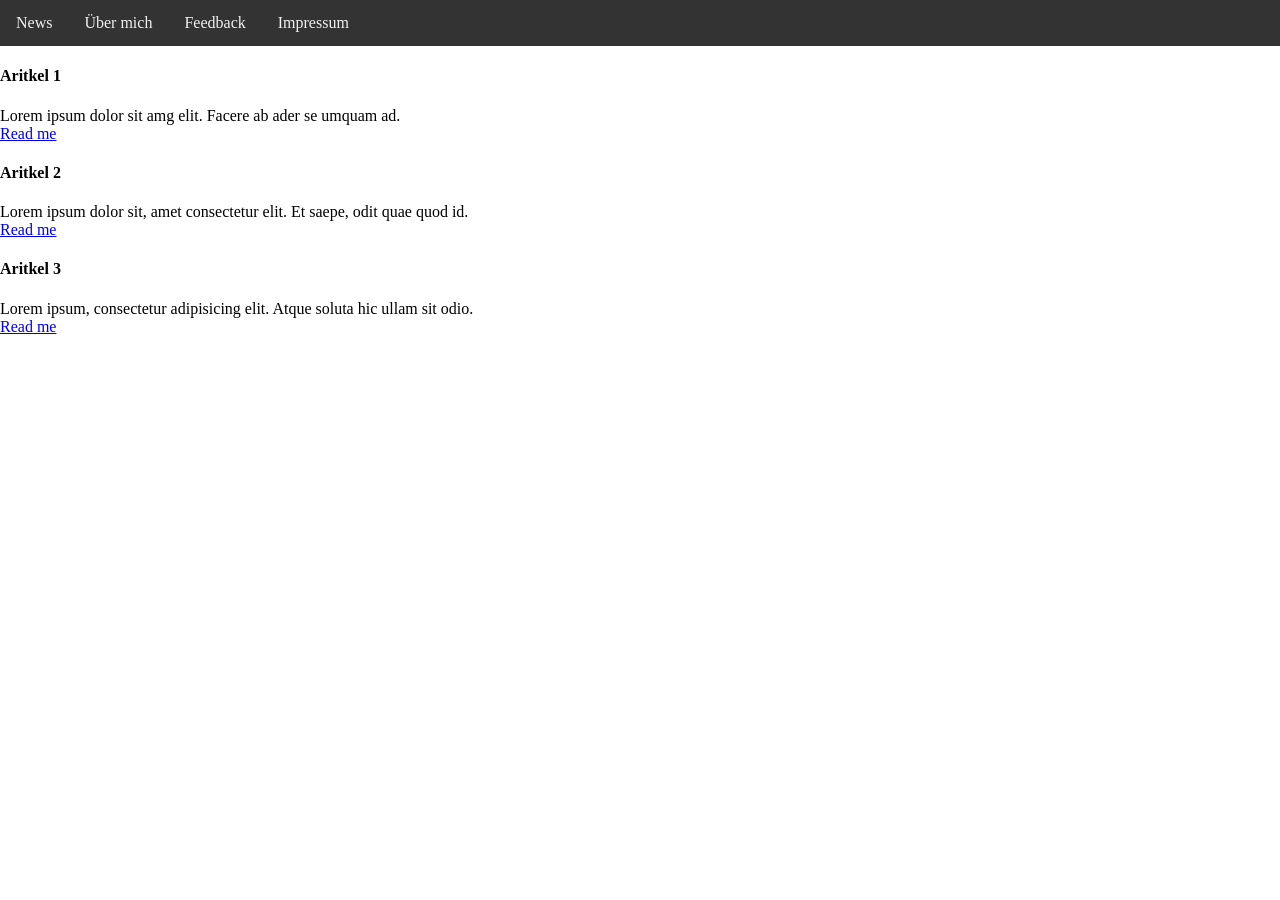
==== src/index.html @ adef6975 "Rest" ====
<!DOCTYPE html>
<html lang="de-ch">

<head>
    <meta charset="UTF-8">
    <title>Nia's News-Blog</title>
    <link rel="stylesheet" href="css/main.css">
</head>

<body>
    <!-- Oberer Balken als "nav"-Tag-->
    <nav>
        <ul class="topnav">
            <li><a href="index.html">News</a></li>
            <li><a href="aboutme.html">Über mich</a></li>
            <li><a href="feedback.html">Feedback</a></li>
            <li><a href="impressum.html">Impressum</a></li>
        </ul>
    </nav>

    <section><!-- Auswahlbereich -->
        <h4>Aritkel 1</h4>
        <p>Lorem ipsum dolor sit amg elit. Facere ab ader se umquam ad. <br>
            <a href="../src/Artikel/artikel1.html">Read me</a>
        </p>
    </section>

    <section> <!-- Auswahlbereich -->
        <h4>Aritkel 2</h4>
        <p>Lorem ipsum dolor sit, amet consectetur elit. Et saepe, odit quae quod id. <br>
            <a href="../src/Artikel/artikel2.html">Read me</a>
        </p>
    </section>

    <section> <!-- Auswahlbereich -->
        <h4>Aritkel 3</h4>
        <p>Lorem ipsum, consectetur adipisicing elit. Atque soluta hic ullam sit odio.<br>
            <a href="../src/Artikel/artikel3.html"> Read me</a>
        </p>
    </section>

    <!--
    <aside>Seitenbereich</aside>
    <footer>Fussbereich</footer>
    -->

</body>

</html>
---- src/css/main.css ----
* {
    box-sizing: border-box;
}

body {
    margin: 0;
    padding: 0;
}

header {
    background-color: #f1f1f1;
    padding: 10px;
    text-align: center;
}

/* Style the topnav */
ul.topnav {
    display: flex;
    list-style-type: none;
    margin: 0;
    padding: 0;
    background-color: #333333;
}

/* Style links in topnav */
ul.topnav li a {
    display: block;
    color: #f1f1f1;
    padding: 14px 16px;
    text-decoration: none;
}

/* Change color on hover */
ul.topnav li a:hover {
    background-color: #dddddd;
    color: black;
}
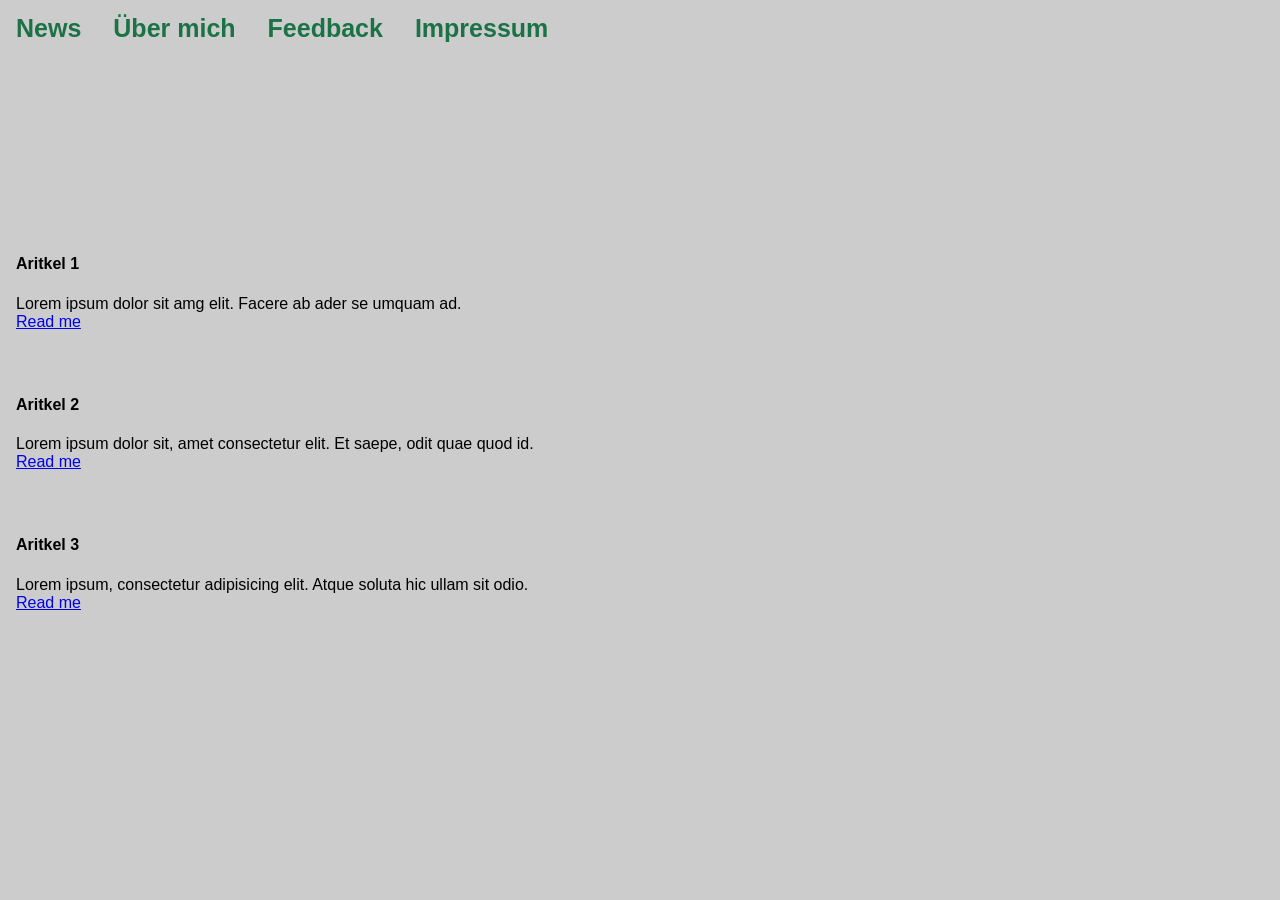
==== commit 1e72df09: "Weiterbearbeitung" ====
--- a/src/index.html
+++ b/src/index.html
@@ -3,12 +3,13 @@
 
 <head>
     <meta charset="UTF-8">
-    <title>Nia's News-Blog</title>
+    <title>It's me - Nia</title>
     <link rel="stylesheet" href="css/main.css">
 </head>
 
 <body>
     <!-- Oberer Balken als "nav"-Tag-->
+
     <nav>
         <ul class="topnav">
             <li><a href="index.html">News</a></li>
--- a/src/css/main.css
+++ b/src/css/main.css
@@ -5,6 +5,13 @@
 body {
     margin: 0;
     padding: 0;
+    font-family: 'Segoe UI', Tahoma, Geneva, Verdana, sans-serif;
+    background-image: url("/img/banner_background.png");
+    background-color: #cccccc;
+    background-position: center;
+    background-repeat: no-repeat;
+    background-size: cover;
+    position: relative;
 }
 
 header {
@@ -13,25 +20,40 @@
     text-align: center;
 }
 
-/* Style the topnav */
+/* Style the topnav inkl. img*/
 ul.topnav {
     display: flex;
     list-style-type: none;
     margin: 0;
     padding: 0;
     background-color: #333333;
+    background-image: url("/img/banner.png");
+    background-color: #cccccc;
+    height: 220px;
+    background-position: center;
+    background-repeat: no-repeat;
+    background-size: cover;
+    position: relative;
 }
 
 /* Style links in topnav */
 ul.topnav li a {
     display: block;
-    color: #f1f1f1;
+    color: rgb(27, 114, 70);
     padding: 14px 16px;
     text-decoration: none;
+    top: 50%;
+    font-weight: bold;
+    font-size: 25px;
+
 }
 
 /* Change color on hover */
 ul.topnav li a:hover {
-    background-color: #dddddd;
+    background-color: rgba(205, 196, 234, 0.3);
     color: black;
+}
+
+section {
+    padding: 14px 16px;
 }
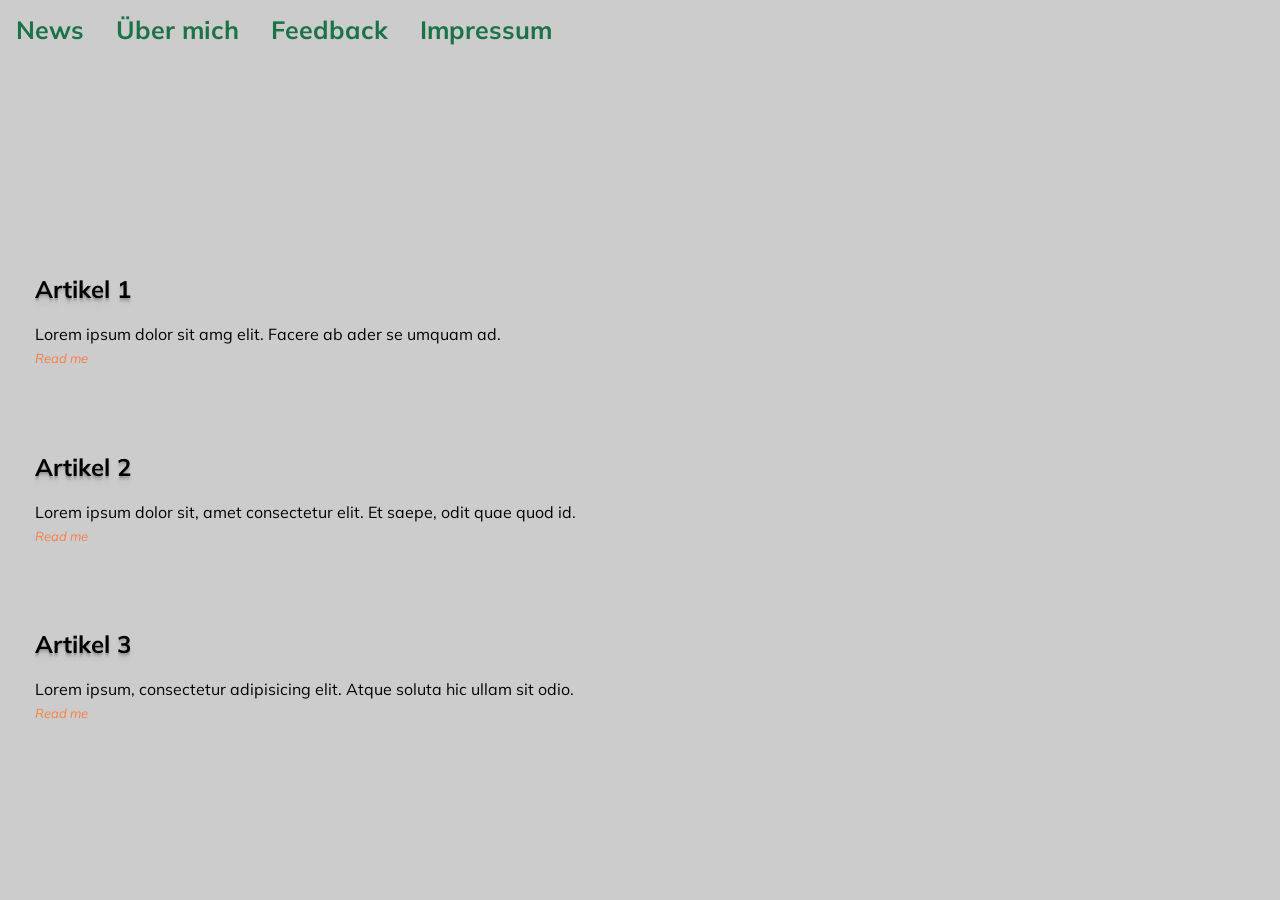
==== commit dc309957: "Weiterarbeit Testat." ====
--- a/src/index.html
+++ b/src/index.html
@@ -1,15 +1,15 @@
 <!DOCTYPE html>
-<html lang="de-ch">
+<html lang="de-CH">
 
 <head>
     <meta charset="UTF-8">
     <title>It's me - Nia</title>
+    <link rel="stylesheet" href="//fonts.googleapis.com/css2?family=Mulish:wght@300;400;600;700&display=swap">
     <link rel="stylesheet" href="css/main.css">
 </head>
 
 <body>
     <!-- Oberer Balken als "nav"-Tag-->
-
     <nav>
         <ul class="topnav">
             <li><a href="index.html">News</a></li>
@@ -20,23 +20,23 @@
     </nav>
 
     <section><!-- Auswahlbereich -->
-        <h4>Aritkel 1</h4>
+        <h2>Artikel 1</h2>
         <p>Lorem ipsum dolor sit amg elit. Facere ab ader se umquam ad. <br>
-            <a href="../src/Artikel/artikel1.html">Read me</a>
+            <a href="Artikel/artikel1.html">Read me</a>
         </p>
     </section>
 
     <section> <!-- Auswahlbereich -->
-        <h4>Aritkel 2</h4>
+        <h2>Artikel 2</h2>
         <p>Lorem ipsum dolor sit, amet consectetur elit. Et saepe, odit quae quod id. <br>
-            <a href="../src/Artikel/artikel2.html">Read me</a>
+            <a href="Artikel/artikel2.html">Read me</a>
         </p>
     </section>
 
     <section> <!-- Auswahlbereich -->
-        <h4>Aritkel 3</h4>
+        <h2>Artikel 3</h2>
         <p>Lorem ipsum, consectetur adipisicing elit. Atque soluta hic ullam sit odio.<br>
-            <a href="../src/Artikel/artikel3.html"> Read me</a>
+            <a href="Artikel/artikel3.html"> Read me</a>
         </p>
     </section>
 
@@ -44,7 +44,6 @@
     <aside>Seitenbereich</aside>
     <footer>Fussbereich</footer>
     -->
-
 </body>
 
 </html>
--- a/src/css/main.css
+++ b/src/css/main.css
@@ -5,13 +5,16 @@
 body {
     margin: 0;
     padding: 0;
-    font-family: 'Segoe UI', Tahoma, Geneva, Verdana, sans-serif;
+    padding-top: 220px;
+    /* Platz für die fixierte Navigation */
+    font-family: 'Mulish', sans-serif;
     background-image: url("/img/banner_background.png");
     background-color: #cccccc;
-    background-position: center;
-    background-repeat: no-repeat;
-    background-size: cover;
-    position: relative;
+    background-position: center top;
+    background-repeat: repeat-y;
+    /* Vertikal wiederholen */
+    background-size: 100% auto;
+    /* Breite 100%, Höhe automatisch */
 }
 
 header {
@@ -20,20 +23,26 @@
     text-align: center;
 }
 
-/* Style the topnav inkl. img*/
 ul.topnav {
     display: flex;
     list-style-type: none;
     margin: 0;
     padding: 0;
-    background-color: #333333;
+    /*background-color: #333333;*/
     background-image: url("/img/banner.png");
     background-color: #cccccc;
     height: 220px;
     background-position: center;
     background-repeat: no-repeat;
     background-size: cover;
-    position: relative;
+    position: fixed;
+    /* Damit Navigation fixiert ist! */
+    top: 0;
+    left: 0;
+    right: 0;
+    z-index: 100;
+    min-width: 800px;
+
 }
 
 /* Style links in topnav */
@@ -48,12 +57,152 @@
 
 }
 
-/* Change color on hover */
 ul.topnav li a:hover {
     background-color: rgba(205, 196, 234, 0.3);
     color: black;
 }
 
 section {
-    padding: 14px 16px;
+    padding: 0.9em 1em;
+    width: 97%;
+    margin: 20px auto;
+}
+
+h3 {
+    font-style: italic;
+}
+
+h1,
+h2,
+h3 {
+    text-shadow:
+        0 2px 1px rgba(0, 0, 0, 0.15),
+        0 4px 2px rgba(0, 0, 0, 0.10),
+        0 8px 6px rgba(0, 0, 0, 0.05);
+}
+
+section a,
+section a:link,
+section a:visited,
+section a:hover,
+section a:active {
+    font-style: italic;
+    font-size: small;
+    color: rgb(255, 125, 70);
+    /* oder deine Farbe */
+    text-decoration: none;
+    display: inline-block;
+    /* wichtig für margin-top */
+    margin-top: 6px;
+    /* Abstand nach oben */
+}
+
+.polaroid-wrapper {
+    display: flex;
+    /* Flexbox-Layout*/
+    gap: 20px;
+    justify-content: center;
+    /* Zentriert Bilder in der Mitte des Containers */
+    flex-wrap: wrap;
+    /* Damit Bilder untereinander, wenn Browser-Fenster verkleinert wird (resposive)*/
+}
+
+.polaroid {
+    width: 330px;
+    height: 520px;
+    /* Grösser der Bilder bzw. Polaroid, damit alle gleich gross sind */
+    background-color: white;
+    /* Hintergrund des Polaroid */
+    box-shadow: 0 6px 8px rgba(0, 0, 0, 0.2),
+        0 10px 20px rgba(0, 0, 0, 0.19);
+    display: flex;
+    flex-direction: column;
+    /* Damit Text unterhalb des Bildes erscheint*/
+    overflow: hidden;
+}
+
+.polaroid img {
+    width: 100%;
+    height: 87%;
+    object-fit: cover;
+    object-position: center;
+    display: block;
+}
+
+.polaroid .container {
+    height: 13%;
+    display: flex;
+    align-items: center;
+    justify-content: center;
+    padding: 10px;
+    text-align: center;
+    font-family: 'Courier New', Courier, monospace;
+    font-size: small;
+}
+
+.cv-wrapper {
+    display: flex;
+    gap: 30px;
+    justify-content: space-between;
+    align-items: flex-start;
+    flex-wrap: wrap;
+    font-size: smaller;
+}
+
+.cv-wrapper .list {
+    flex: 1 1 48%;
+    min-width: 280px;
+}
+
+.cv-wrapper .list h4 {
+    font-size: 20px;
+    font-weight: bold;
+    margin: 20px 0 10px 0;
+    text-align: left;
+}
+
+table {
+    border-collapse: collapse;
+    width: 100%;
+}
+
+table,
+td {
+    border: none;
+    padding: 4px;
+    text-align: left;
+    min-width: 50px;
+}
+
+th {
+    border: none;
+    padding: 4px;
+    padding-top: 10px;
+    text-align: left;
+    min-width: 50px;
+}
+
+.cv-wrapper table th:first-child,
+.cv-wrapper table td:first-child {
+    width: 35%;
+}
+
+.cv-wrapper table th:nth-child(2),
+.cv-wrapper table td:nth-child(2) {
+    width: 35%;
+}
+
+.cv-wrapper table th,
+.cv-wrapper table td {
+    white-space: nowrap;
+}
+
+.cv-wrapper table th:nth-child(4),
+.cv-wrapper table td:nth-child(4) {
+    text-align: center;
+}
+
+form,
+h5 {
+    margin-bottom: 10px;
 }
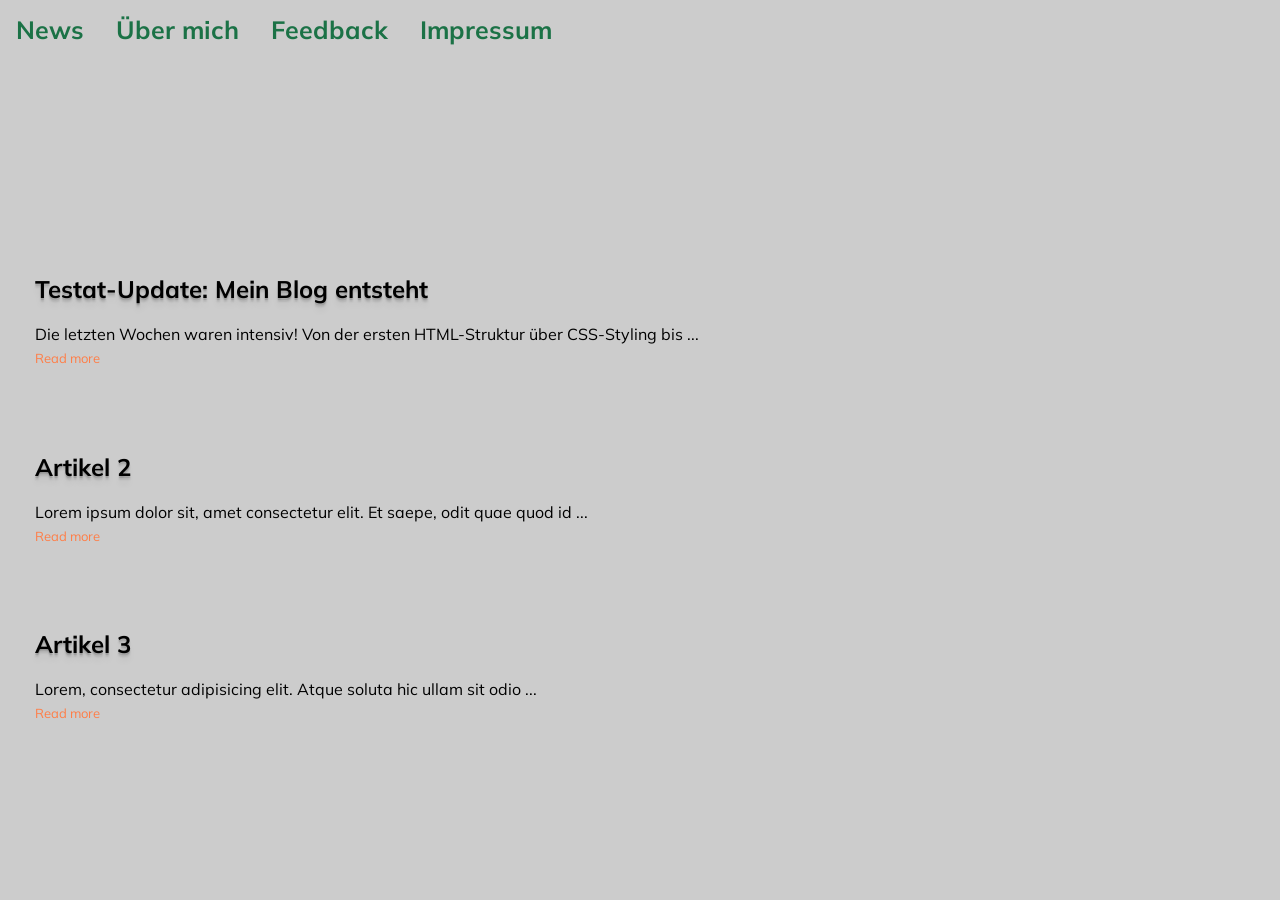
==== commit 25326856: "Bis und mit Aufgabe Kapitel 1.5" ====
--- a/src/index.html
+++ b/src/index.html
@@ -19,24 +19,24 @@
         </ul>
     </nav>
 
-    <section><!-- Auswahlbereich -->
-        <h2>Artikel 1</h2>
-        <p>Lorem ipsum dolor sit amg elit. Facere ab ader se umquam ad. <br>
-            <a href="Artikel/artikel1.html">Read me</a>
+    <section class="news-vorschau"><!-- Auswahlbereich -->
+        <h2>Testat-Update: Mein Blog entsteht</h2> <!--Artikel 1-->
+        <p>Die letzten Wochen waren intensiv! Von der ersten HTML-Struktur über CSS-Styling bis ... <br>
+            <a href="Artikel/artikel1.html">Read more</a>
         </p>
     </section>
 
-    <section> <!-- Auswahlbereich -->
+    <section class="news-vorschau"> <!-- Auswahlbereich -->
         <h2>Artikel 2</h2>
-        <p>Lorem ipsum dolor sit, amet consectetur elit. Et saepe, odit quae quod id. <br>
-            <a href="Artikel/artikel2.html">Read me</a>
+        <p>Lorem ipsum dolor sit, amet consectetur elit. Et saepe, odit quae quod id ... <br>
+            <a href="Artikel/artikel2.html">Read more</a>
         </p>
     </section>
 
-    <section> <!-- Auswahlbereich -->
+    <section class="news-vorschau"> <!-- Auswahlbereich -->
         <h2>Artikel 3</h2>
-        <p>Lorem ipsum, consectetur adipisicing elit. Atque soluta hic ullam sit odio.<br>
-            <a href="Artikel/artikel3.html"> Read me</a>
+        <p>Lorem, consectetur adipisicing elit. Atque soluta hic ullam sit odio ...<br>
+            <a href="Artikel/artikel3.html"> Read more</a>
         </p>
     </section>
 
--- a/src/css/main.css
+++ b/src/css/main.css
@@ -8,6 +8,7 @@
     padding-top: 220px;
     /* Platz für die fixierte Navigation */
     font-family: 'Mulish', sans-serif;
+    /* Webfont gem. Kapitel 1.5*/
     background-image: url("/img/banner_background.png");
     background-color: #cccccc;
     background-position: center top;
@@ -23,6 +24,7 @@
     text-align: center;
 }
 
+/*Navigation bzw. Menu*/
 ul.topnav {
     display: flex;
     list-style-type: none;
@@ -81,15 +83,23 @@
         0 8px 6px rgba(0, 0, 0, 0.05);
 }
 
+/* News-Seite*/
+.news-vorschau:hover p {
+    font-style: italic;
+}
+
+.news-vorschau:hover h2 {
+    color: rgb(27, 117, 70);
+}
+
 section a,
 section a:link,
 section a:visited,
 section a:hover,
 section a:active {
-    font-style: italic;
+    /*font-style: italic;*/
     font-size: small;
     color: rgb(255, 125, 70);
-    /* oder deine Farbe */
     text-decoration: none;
     display: inline-block;
     /* wichtig für margin-top */
@@ -97,6 +107,23 @@
     /* Abstand nach oben */
 }
 
+.homework img {
+    max-width: 600px;
+    width: 100%;
+    height: auto;
+    object-fit: cover;
+    object-position: center;
+    display: block;
+    margin: 20px auto;
+    border-radius: 7px;
+    box-shadow: 0 4px 8px rgba(0, 0, 0, 0.1);
+}
+
+.homework img:hover {
+    border: 2px solid rgb(27, 117, 70);
+}
+
+/* Bilder à la Polaroid*/
 .polaroid-wrapper {
     display: flex;
     /* Flexbox-Layout*/
@@ -121,6 +148,10 @@
     overflow: hidden;
 }
 
+.polaroid:hover {
+    border: 2px solid rgb(27, 117, 70);
+}
+
 .polaroid img {
     width: 100%;
     height: 87%;
@@ -140,6 +171,100 @@
     font-size: small;
 }
 
+/* Lebenslauf*/
+.CV {
+    display: grid;
+    grid-template-columns: 200px 200px 175px;
+    gap: 1px 10px;
+    background-color: rgba(255, 255, 255, 0.7);
+    padding: 1px 2px;
+    margin-bottom: 30px;
+    width: 600px;
+    box-shadow: 0 6px 8px rgba(0, 0, 0, 0.2),
+        0 10px 20px rgba(0, 0, 0, 0.2);
+    border-radius: 5px;
+}
+
+.CV div {
+    padding: 10px 10px;
+    border-bottom: 1px solid #f0f0f0;
+    margin-left: 7px;
+    margin-right: 7px;
+}
+
+.CV .cv-header {
+    font-weight: bold;
+    color: rgb(27, 114, 70);
+    border-bottom: 2px solid rgb(27, 114, 70);
+    padding: 14px 10px;
+    margin: 0 7px;
+}
+
+/* Feedback*/
+form,
+h5 {
+    margin-bottom: 10px;
+}
+
+.FB-Contactinfos {
+    display: grid;
+    grid-template-columns: 1fr 140px 20px 1fr 140px 20px 1fr 240px 20px;
+    gap: 1px 1px;
+    /*background-color: rgba(255, 255, 255, 0.7);*/
+    padding: 10px 1px;
+    margin-bottom: 30px;
+    width: 800px;
+    /*box-shadow: 0 6px 8px rgba(0, 0, 0, 0.2),
+        0 10px 20px rgba(0, 0, 0, 0.2);*/
+}
+
+.FB-Text {
+    display: grid;
+    grid-template-columns: 800px;
+    gap: 1px 1px;
+    padding: 10px 1px;
+    margin-bottom: 30px;
+    width: 800px;
+}
+
+.FB-Text textarea,
+.FB-Contactinfos input {
+    background-color: rgba(255, 255, 255, 0.7);
+    border: 2px solid rgb(27, 114, 70);
+    border-radius: 7px;
+    box-shadow: 0 6px 8px rgba(0, 0, 0, 0.2),
+        0 10px 20px rgba(0, 0, 0, 0.2);
+    resize: none;
+    /* Damit Text-Feld nicht manuell angepasst werden kann*/
+}
+
+.FB-Antwort {
+    display: grid;
+    grid-template-columns: 1fr 1fr;
+    gap: 40px;
+    margin-bottom: 30px;
+    width: 400px;
+}
+
+.FB-Antwort label:first-child {
+    margin-left: 20px;
+}
+
+.FB-Antwort label:last-of-type {
+    margin-left: -100px;
+}
+
+.FB-Antwort input[type="submit"],
+.FB-Antwort input[type="reset"] {
+    margin-top: 30px;
+    background-color: rgba(255, 255, 255, 0.7);
+    border-radius: 7px;
+    box-shadow: 0 6px 8px rgba(0, 0, 0, 0.2),
+        0 10px 20px rgba(0, 0, 0, 0.2);
+    border: 2px solid rgb(27, 114, 70);
+}
+
+/* alt
 .cv-wrapper {
     display: flex;
     gap: 30px;
@@ -201,8 +326,4 @@
 .cv-wrapper table td:nth-child(4) {
     text-align: center;
 }
-
-form,
-h5 {
-    margin-bottom: 10px;
-}+*/
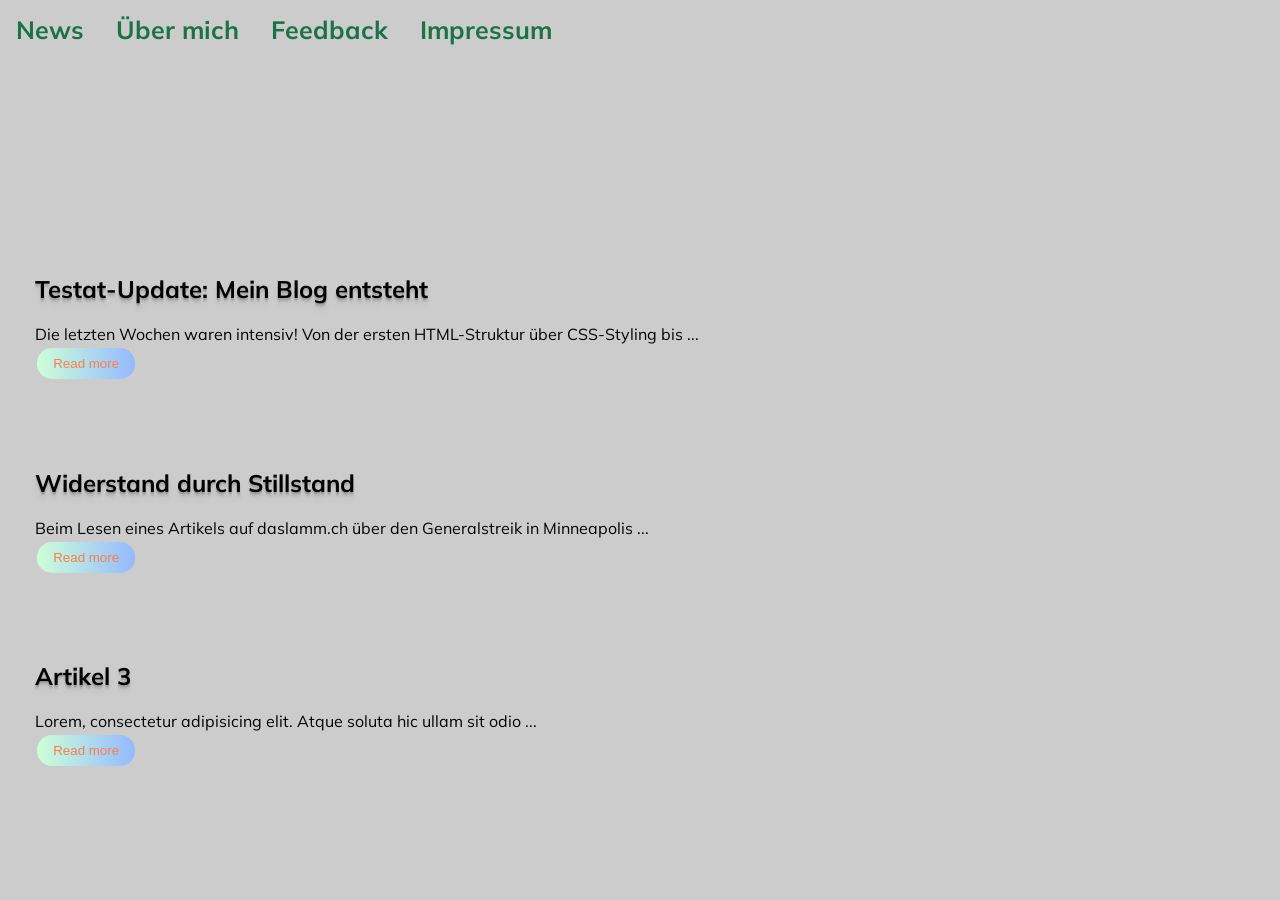
==== commit 8c8bf75c: "Blockquote korrigieren unter Artikel 2" ====
--- a/src/index.html
+++ b/src/index.html
@@ -22,21 +22,24 @@
     <section class="news-vorschau"><!-- Auswahlbereich -->
         <h2>Testat-Update: Mein Blog entsteht</h2> <!--Artikel 1-->
         <p>Die letzten Wochen waren intensiv! Von der ersten HTML-Struktur über CSS-Styling bis ... <br>
-            <a href="Artikel/artikel1.html">Read more</a>
+            <!--<a href="Artikel/artikel1.html">Read more</a> - ältere Aufgabe - neu Buttons! -->
+            <button class="button-news" onclick="window.open('Artikel/artikel1.html', '_blak')"> Read more</button>
         </p>
     </section>
 
     <section class="news-vorschau"> <!-- Auswahlbereich -->
-        <h2>Artikel 2</h2>
-        <p>Lorem ipsum dolor sit, amet consectetur elit. Et saepe, odit quae quod id ... <br>
-            <a href="Artikel/artikel2.html">Read more</a>
+        <h2>Widerstand durch Stillstand</h2>
+        <p>Beim Lesen eines Artikels auf daslamm.ch über den Generalstreik in Minneapolis ... <br>
+            <!--<a href="Artikel/artikel2.html">Read more</a>-->
+            <button class="button-news" onclick="window.open('Artikel/artikel2.html', '_blak')"> Read more</button>
         </p>
     </section>
 
     <section class="news-vorschau"> <!-- Auswahlbereich -->
         <h2>Artikel 3</h2>
         <p>Lorem, consectetur adipisicing elit. Atque soluta hic ullam sit odio ...<br>
-            <a href="Artikel/artikel3.html"> Read more</a>
+            <!--<a href="Artikel/artikel3.html"> Read more</a>-->
+            <button class="button-news" onclick="window.open('Artikel/artikel3.html', '_blak')"> Read more</button>
         </p>
     </section>
 
--- a/src/css/main.css
+++ b/src/css/main.css
@@ -16,6 +16,7 @@
     /* Vertikal wiederholen */
     background-size: 100% auto;
     /* Breite 100%, Höhe automatisch */
+    min-width: 500px;
 }
 
 header {
@@ -92,6 +93,23 @@
     color: rgb(27, 117, 70);
 }
 
+.button-news {
+    color: rgb(255, 125, 70);
+    padding: 8px 16px;
+    text-align: center;
+    display: inline-block;
+    margin: 4px 2px;
+    border-radius: 15px;
+    background-image: linear-gradient(90deg, #cdffd8, #94b9ff);
+    background-size: cover;
+    border-style: hidden;
+}
+
+.button-news:hover {
+    background-image: linear-gradient(90deg, #94b9ff, #cdffd8);
+    font-style: italic;
+}
+
 section a,
 section a:link,
 section a:visited,
@@ -208,12 +226,12 @@
 
 .FB-Contactinfos {
     display: grid;
-    grid-template-columns: 1fr 140px 20px 1fr 140px 20px 1fr 240px 20px;
+    grid-template-columns: 1fr 140px 20px 1fr 140px 20px 1fr 260px 20px;
     gap: 1px 1px;
     /*background-color: rgba(255, 255, 255, 0.7);*/
     padding: 10px 1px;
     margin-bottom: 30px;
-    width: 800px;
+    width: 820px;
     /*box-shadow: 0 6px 8px rgba(0, 0, 0, 0.2),
         0 10px 20px rgba(0, 0, 0, 0.2);*/
 }
@@ -230,12 +248,17 @@
 .FB-Text textarea,
 .FB-Contactinfos input {
     background-color: rgba(255, 255, 255, 0.7);
-    border: 2px solid rgb(27, 114, 70);
+    border: 1px solid rgb(27, 114, 70);
     border-radius: 7px;
     box-shadow: 0 6px 8px rgba(0, 0, 0, 0.2),
         0 10px 20px rgba(0, 0, 0, 0.2);
     resize: none;
     /* Damit Text-Feld nicht manuell angepasst werden kann*/
+}
+
+.FB-Text textarea:hover,
+.FB-Contactinfos input:hover {
+    border: 1px solid rgb(255, 125, 70);
 }
 
 .FB-Antwort {
@@ -264,6 +287,38 @@
     border: 2px solid rgb(27, 114, 70);
 }
 
+.FB-Antwort input:hover {
+    border: 2px solid rgb(255, 125, 70);
+}
+
+.impress {
+    width: 250px;
+    padding: 15px 15px 15px 0;
+    border-radius: 25px;
+    background-image: linear-gradient(90deg, #cdffd8, #94b9ff);
+    /* Farbverlauf Aufgabe 1.6*/
+    background-size: cover;
+}
+
+blockquote {
+    font-style: italic;
+    display: block;
+    margin-top: 1em;
+    margin-bottom: 1em;
+    margin-left: 40px;
+    margin-right: 40px;
+    /* Default CSS Settings gem. w3schools*/
+}
+
+#quote {
+    font-size: x-large;
+    color: #304365;
+}
+
+cite {
+    font-size: small;
+}
+
 /* alt
 .cv-wrapper {
     display: flex;
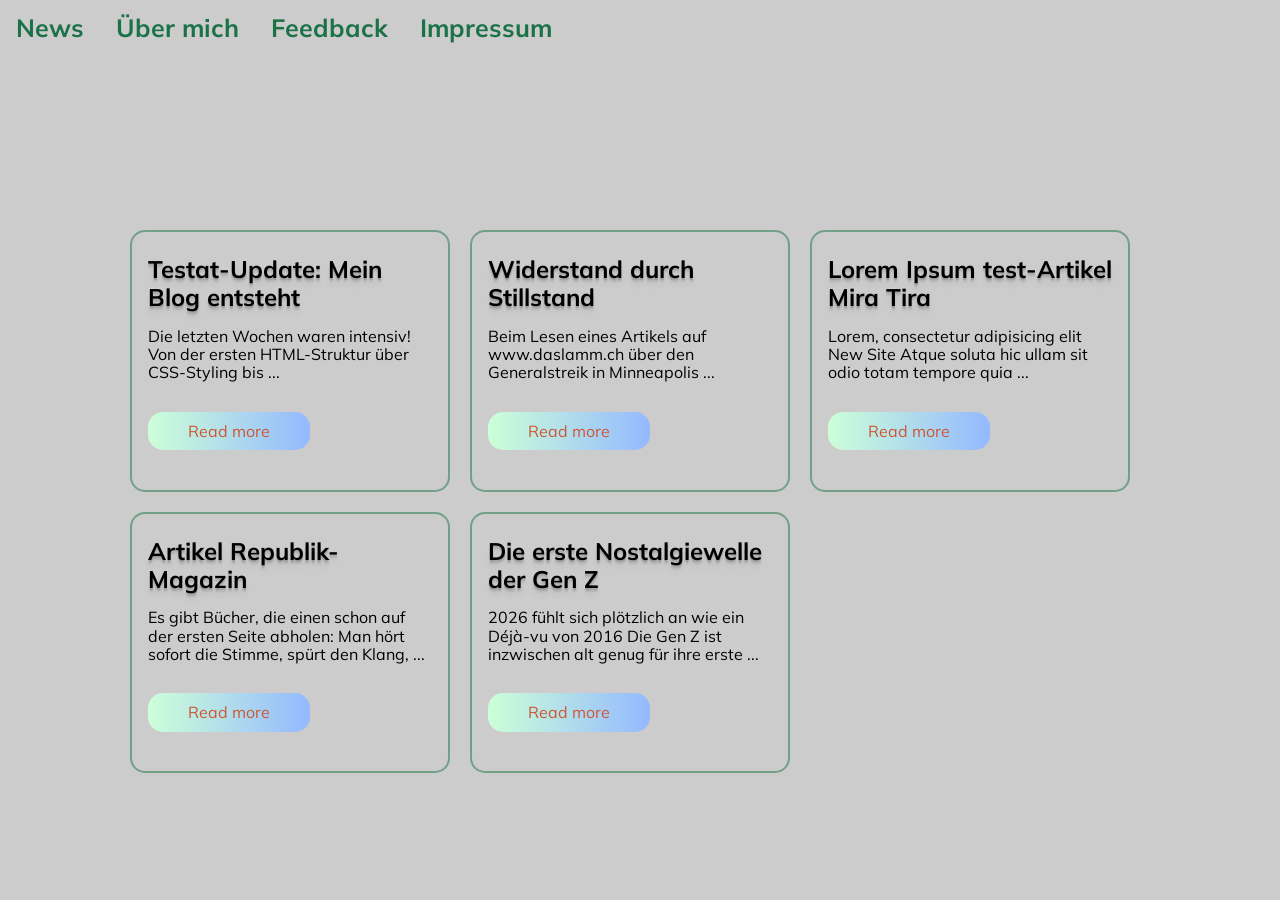
==== commit a8adacb7: "Testat bis Aufgabe 1.7 oder 1.8" ====
--- a/src/index.html
+++ b/src/index.html
@@ -3,12 +3,19 @@
 
 <head>
     <meta charset="UTF-8">
+    <meta name="viewport" content="width=device-width, initial-scale=1.0"> <!-- Für Responsive Web Design -->
     <title>It's me - Nia</title>
     <link rel="stylesheet" href="//fonts.googleapis.com/css2?family=Mulish:wght@300;400;600;700&display=swap">
+    <link rel="stylesheet" href="css/normalize.css">
     <link rel="stylesheet" href="css/main.css">
+    <!-- Im main.css sind alle andere CSS eingebunden (mittels @import) -->
 </head>
 
 <body>
+    <!-- Skip-Link gem. Aufgabe 1.6 
+    <a href="#main-content" class="skip-link">Skip to Read more!</a> 
+    Auskommentiert, da es nicht wirklich Sinn macht. -->
+
     <!-- Oberer Balken als "nav"-Tag-->
     <nav>
         <ul class="topnav">
@@ -19,30 +26,58 @@
         </ul>
     </nav>
 
-    <section class="news-vorschau"><!-- Auswahlbereich -->
-        <h2>Testat-Update: Mein Blog entsteht</h2> <!--Artikel 1-->
-        <p>Die letzten Wochen waren intensiv! Von der ersten HTML-Struktur über CSS-Styling bis ... <br>
-            <!--<a href="Artikel/artikel1.html">Read more</a> - ältere Aufgabe - neu Buttons! -->
-            <button class="button-news" onclick="window.open('Artikel/artikel1.html', '_blak')"> Read more</button>
-        </p>
-    </section>
+    <main id="main-content">
+        <div class="container-menu">
+            <section class="news-vorschau"><!-- Auswahlbereich -->
+                <h2>Testat-Update: Mein Blog entsteht</h2> <!--Artikel 1-->
+                <p>Die letzten Wochen waren intensiv! Von der ersten HTML-Struktur über CSS-Styling bis ... <br>
+                    <!--<a href="Artikel/artikel1.html">Read more</a> - ältere Aufgabe - neu Buttons! -->
+                    <button class="button-news" onclick="window.location.href='Artikel/artikel1.html'">Read
+                        more</button>
+                </p>
+            </section>
 
-    <section class="news-vorschau"> <!-- Auswahlbereich -->
-        <h2>Widerstand durch Stillstand</h2>
-        <p>Beim Lesen eines Artikels auf daslamm.ch über den Generalstreik in Minneapolis ... <br>
-            <!--<a href="Artikel/artikel2.html">Read more</a>-->
-            <button class="button-news" onclick="window.open('Artikel/artikel2.html', '_blak')"> Read more</button>
-        </p>
-    </section>
+            <section class="news-vorschau"> <!-- Auswahlbereich -->
+                <h2>Widerstand durch Stillstand</h2>
+                <p>Beim Lesen eines Artikels auf www.daslamm.ch über den Generalstreik in Minneapolis ... <br>
+                    <!--<a href="Artikel/artikel2.html">Read more</a>-->
+                    <button class="button-news" onclick="window.location.href='Artikel/artikel2.html'">Read
+                        more</button>
+                </p>
+            </section>
 
-    <section class="news-vorschau"> <!-- Auswahlbereich -->
-        <h2>Artikel 3</h2>
-        <p>Lorem, consectetur adipisicing elit. Atque soluta hic ullam sit odio ...<br>
-            <!--<a href="Artikel/artikel3.html"> Read more</a>-->
-            <button class="button-news" onclick="window.open('Artikel/artikel3.html', '_blak')"> Read more</button>
-        </p>
-    </section>
+            <section class="news-vorschau"> <!-- Auswahlbereich -->
+                <h2>Lorem Ipsum test-Artikel Mira Tira</h2>
+                <p>Lorem, consectetur adipisicing elit New Site Atque soluta hic ullam sit odio totam tempore quia
+                    ...<br>
+                    <!--<a href="Artikel/artikel3.html"> Read more</a>-->
+                    <button class="button-news" onclick="window.open('Artikel/artikel3.html', '_blank')">Read
+                        more</button>
+                </p>
+            </section>
 
+            <section class="news-vorschau"> <!-- Auswahlbereich -->
+                <h2>Artikel Republik-Magazin</h2>
+                <p>Es gibt Bücher, die einen schon auf der ersten Seite abholen: Man hört sofort die Stimme, spürt den
+                    Klang, ...<br>
+                    <!--<a href="Artikel/artikel3.html"> Read more</a>-->
+                    <button class="button-news" onclick="window.location.href='Artikel/artikel4.html'">Read
+                        more</button>
+                </p>
+            </section>
+
+            <section class="news-vorschau"> <!-- Auswahlbereich -->
+                <h2>Die erste Nostalgiewelle der Gen Z</h2>
+                <p>2026 fühlt sich plötzlich an wie ein Déjà-vu von 2016 Die Gen Z ist inzwischen alt genug für ihre
+                    erste ...<br>
+                    <!--<a href="Artikel/artikel3.html"> Read more</a>-->
+                    <button class="button-news" onclick="window.location.href='Artikel/artikel5.html'">Read
+                        more</button>
+                </p>
+            </section>
+
+        </div>
+    </main>
     <!--
     <aside>Seitenbereich</aside>
     <footer>Fussbereich</footer>
--- a/src/css/main.css
+++ b/src/css/main.css
@@ -1,3 +1,11 @@
+/* Import restliche css-Dateien
+IMMER an oberster Stelle!! */
+@import url(cv.css);
+@import url(feedback.css);
+@import url(impressum.css);
+@import url(menu.css);
+@import url(polaroid-wrapper.css);
+
 * {
     box-sizing: border-box;
 }
@@ -19,56 +27,15 @@
     min-width: 500px;
 }
 
-header {
-    background-color: #f1f1f1;
-    padding: 10px;
-    text-align: center;
-}
-
-/*Navigation bzw. Menu*/
-ul.topnav {
-    display: flex;
-    list-style-type: none;
-    margin: 0;
-    padding: 0;
-    /*background-color: #333333;*/
-    background-image: url("/img/banner.png");
-    background-color: #cccccc;
-    height: 220px;
-    background-position: center;
-    background-repeat: no-repeat;
-    background-size: cover;
-    position: fixed;
-    /* Damit Navigation fixiert ist! */
-    top: 0;
-    left: 0;
-    right: 0;
-    z-index: 100;
-    min-width: 800px;
-
-}
-
-/* Style links in topnav */
-ul.topnav li a {
-    display: block;
-    color: rgb(27, 114, 70);
-    padding: 14px 16px;
-    text-decoration: none;
-    top: 50%;
-    font-weight: bold;
-    font-size: 25px;
-
-}
-
-ul.topnav li a:hover {
-    background-color: rgba(205, 196, 234, 0.3);
-    color: black;
-}
-
+/* Inhaltsbereich / Seiteninhalt */
 section {
     padding: 0.9em 1em;
-    width: 97%;
-    margin: 20px auto;
+    width: 1100px
+        /*97%*/
+    ;
+    margin:
+        /*20px*/
+        auto;
 }
 
 h3 {
@@ -85,6 +52,31 @@
 }
 
 /* News-Seite*/
+
+.news-vorschau {
+    width: 20em;
+    min-height: 15em;
+    margin: 10px;
+    /* überschreibt margin: auto von section */
+    border: 2px solid rgb(27, 117, 70, 50%);
+    border-radius: 15px;
+    float: left;
+}
+
+.news-vorschau:hover {
+    border: 2px solid rgb(27, 117, 70);
+}
+
+.news-vorschau h2 {
+    padding-bottom: 5px;
+    margin: 10px 0 10px;
+}
+
+.news-vorschau p {
+    padding-bottom: 10px;
+    margin: 10px 0 10px;
+}
+
 .news-vorschau:hover p {
     font-style: italic;
 }
@@ -94,11 +86,11 @@
 }
 
 .button-news {
-    color: rgb(255, 125, 70);
-    padding: 8px 16px;
+    color: rgb(205, 87, 50);
+    padding: 10px 40px;
     text-align: center;
     display: inline-block;
-    margin: 4px 2px;
+    margin: 30px 0 5px;
     border-radius: 15px;
     background-image: linear-gradient(90deg, #cdffd8, #94b9ff);
     background-size: cover;
@@ -108,6 +100,8 @@
 .button-news:hover {
     background-image: linear-gradient(90deg, #94b9ff, #cdffd8);
     font-style: italic;
+    font-weight: bold;
+    cursor: url("/img/cursor_V1.png"), auto;
 }
 
 section a,
@@ -141,165 +135,6 @@
     border: 2px solid rgb(27, 117, 70);
 }
 
-/* Bilder à la Polaroid*/
-.polaroid-wrapper {
-    display: flex;
-    /* Flexbox-Layout*/
-    gap: 20px;
-    justify-content: center;
-    /* Zentriert Bilder in der Mitte des Containers */
-    flex-wrap: wrap;
-    /* Damit Bilder untereinander, wenn Browser-Fenster verkleinert wird (resposive)*/
-}
-
-.polaroid {
-    width: 330px;
-    height: 520px;
-    /* Grösser der Bilder bzw. Polaroid, damit alle gleich gross sind */
-    background-color: white;
-    /* Hintergrund des Polaroid */
-    box-shadow: 0 6px 8px rgba(0, 0, 0, 0.2),
-        0 10px 20px rgba(0, 0, 0, 0.19);
-    display: flex;
-    flex-direction: column;
-    /* Damit Text unterhalb des Bildes erscheint*/
-    overflow: hidden;
-}
-
-.polaroid:hover {
-    border: 2px solid rgb(27, 117, 70);
-}
-
-.polaroid img {
-    width: 100%;
-    height: 87%;
-    object-fit: cover;
-    object-position: center;
-    display: block;
-}
-
-.polaroid .container {
-    height: 13%;
-    display: flex;
-    align-items: center;
-    justify-content: center;
-    padding: 10px;
-    text-align: center;
-    font-family: 'Courier New', Courier, monospace;
-    font-size: small;
-}
-
-/* Lebenslauf*/
-.CV {
-    display: grid;
-    grid-template-columns: 200px 200px 175px;
-    gap: 1px 10px;
-    background-color: rgba(255, 255, 255, 0.7);
-    padding: 1px 2px;
-    margin-bottom: 30px;
-    width: 600px;
-    box-shadow: 0 6px 8px rgba(0, 0, 0, 0.2),
-        0 10px 20px rgba(0, 0, 0, 0.2);
-    border-radius: 5px;
-}
-
-.CV div {
-    padding: 10px 10px;
-    border-bottom: 1px solid #f0f0f0;
-    margin-left: 7px;
-    margin-right: 7px;
-}
-
-.CV .cv-header {
-    font-weight: bold;
-    color: rgb(27, 114, 70);
-    border-bottom: 2px solid rgb(27, 114, 70);
-    padding: 14px 10px;
-    margin: 0 7px;
-}
-
-/* Feedback*/
-form,
-h5 {
-    margin-bottom: 10px;
-}
-
-.FB-Contactinfos {
-    display: grid;
-    grid-template-columns: 1fr 140px 20px 1fr 140px 20px 1fr 260px 20px;
-    gap: 1px 1px;
-    /*background-color: rgba(255, 255, 255, 0.7);*/
-    padding: 10px 1px;
-    margin-bottom: 30px;
-    width: 820px;
-    /*box-shadow: 0 6px 8px rgba(0, 0, 0, 0.2),
-        0 10px 20px rgba(0, 0, 0, 0.2);*/
-}
-
-.FB-Text {
-    display: grid;
-    grid-template-columns: 800px;
-    gap: 1px 1px;
-    padding: 10px 1px;
-    margin-bottom: 30px;
-    width: 800px;
-}
-
-.FB-Text textarea,
-.FB-Contactinfos input {
-    background-color: rgba(255, 255, 255, 0.7);
-    border: 1px solid rgb(27, 114, 70);
-    border-radius: 7px;
-    box-shadow: 0 6px 8px rgba(0, 0, 0, 0.2),
-        0 10px 20px rgba(0, 0, 0, 0.2);
-    resize: none;
-    /* Damit Text-Feld nicht manuell angepasst werden kann*/
-}
-
-.FB-Text textarea:hover,
-.FB-Contactinfos input:hover {
-    border: 1px solid rgb(255, 125, 70);
-}
-
-.FB-Antwort {
-    display: grid;
-    grid-template-columns: 1fr 1fr;
-    gap: 40px;
-    margin-bottom: 30px;
-    width: 400px;
-}
-
-.FB-Antwort label:first-child {
-    margin-left: 20px;
-}
-
-.FB-Antwort label:last-of-type {
-    margin-left: -100px;
-}
-
-.FB-Antwort input[type="submit"],
-.FB-Antwort input[type="reset"] {
-    margin-top: 30px;
-    background-color: rgba(255, 255, 255, 0.7);
-    border-radius: 7px;
-    box-shadow: 0 6px 8px rgba(0, 0, 0, 0.2),
-        0 10px 20px rgba(0, 0, 0, 0.2);
-    border: 2px solid rgb(27, 114, 70);
-}
-
-.FB-Antwort input:hover {
-    border: 2px solid rgb(255, 125, 70);
-}
-
-.impress {
-    width: 250px;
-    padding: 15px 15px 15px 0;
-    border-radius: 25px;
-    background-image: linear-gradient(90deg, #cdffd8, #94b9ff);
-    /* Farbverlauf Aufgabe 1.6*/
-    background-size: cover;
-}
-
 blockquote {
     font-style: italic;
     display: block;
@@ -319,7 +154,49 @@
     font-size: small;
 }
 
-/* alt
+/* Focus gem. Aufgabe Testat 1.6*/
+a:focus,
+button:focus,
+input:focus {
+    outline: 2px solid rgb(255, 125, 70);
+    filter: invert(1);
+    /* 1 = Damit Hintergrundfarbe umgekehrt angezeigt wird.
+    0.5 = grau (50% invertiert)
+    0 = keine Änderung*/
+}
+
+/* Skip-Link gem. Aufgabe 1.6 
+.skip-link {
+    position: absolute;
+    top: -40px;
+    right: 0;
+    background: rgba(255, 255, 255, 0.9);
+    color: rgb(255, 125, 70);
+    font-size: small;
+    font-family: 'Mulish', sans-serif;
+    font-weight: bold;
+    text-decoration: none;
+    padding: 8px 16px;
+    border-radius: 15px;
+    background-image: linear-gradient(90deg, #cdffd8, #94b9ff);
+    z-index: 101;
+    transition: top 0.3s;
+}
+
+.skip-link:focus {
+    top: 0;
+}
+
+/* 
+====================================
+==alte Codes von älteren Aufgaben ==
+====================================
+
+/*header {
+    background-color: #f1f1f1;
+    padding: 10px;
+    text-align: center;
+}
 .cv-wrapper {
     display: flex;
     gap: 30px;
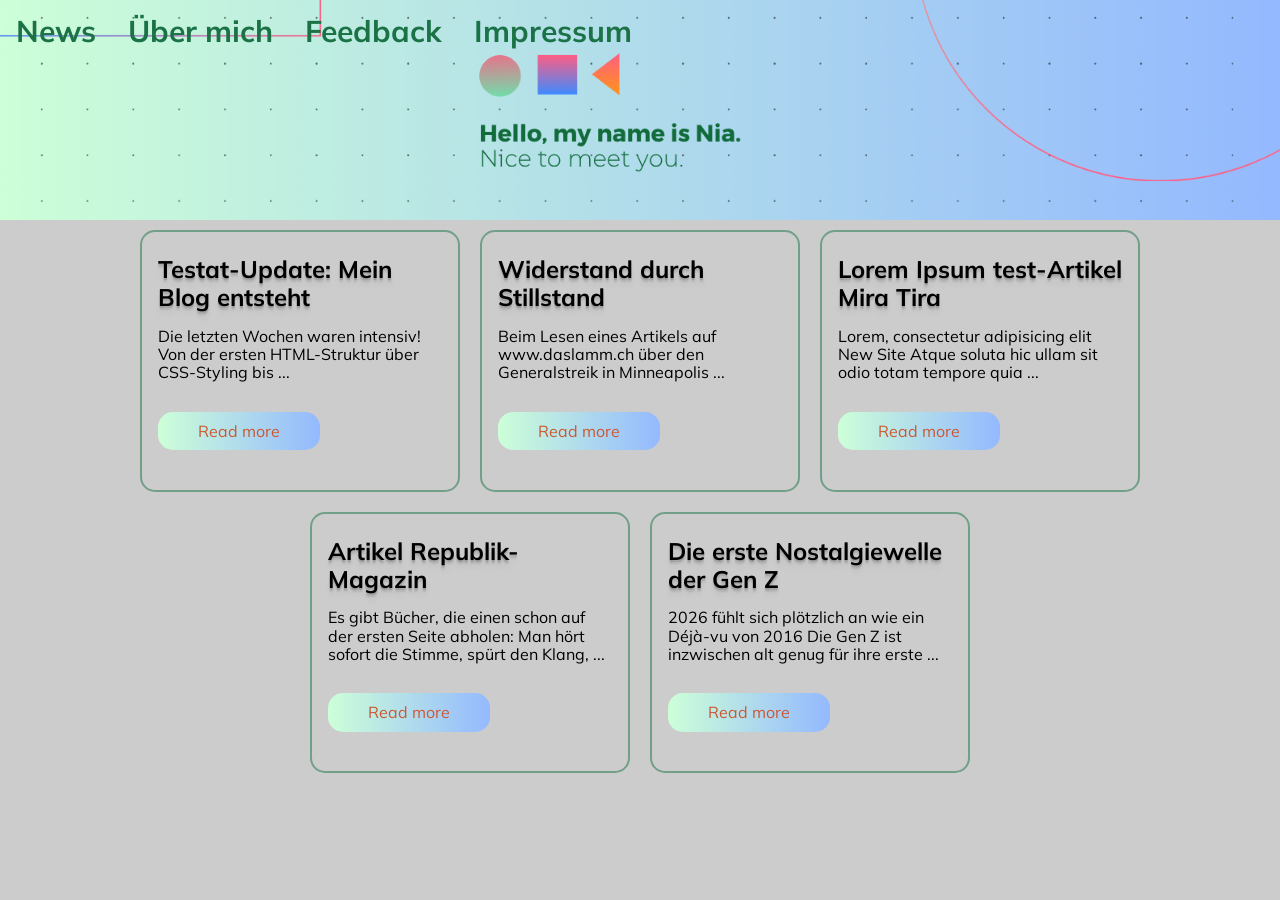
==== commit 3e2d1fef: "Kapitel 2.1: Artikelübersicht dynamisch via Fetch nachgeladen" ====
--- a/src/index.html
+++ b/src/index.html
@@ -3,7 +3,8 @@
 
 <head>
     <meta charset="UTF-8">
-    <meta name="viewport" content="width=device-width, initial-scale=1.0"> <!-- Für Responsive Web Design -->
+    <meta name="viewport" content="width=device-width, initial-scale=1.0, viewport-fit=cover">
+    <!-- Für Responsive Web Design -->
     <title>It's me - Nia</title>
     <link rel="stylesheet" href="//fonts.googleapis.com/css2?family=Mulish:wght@300;400;600;700&display=swap">
     <link rel="stylesheet" href="css/normalize.css">
@@ -82,6 +83,7 @@
     <aside>Seitenbereich</aside>
     <footer>Fussbereich</footer>
     -->
+    <script src="JavaScript/artikel.js" defer></script>
 </body>
 
 </html>
